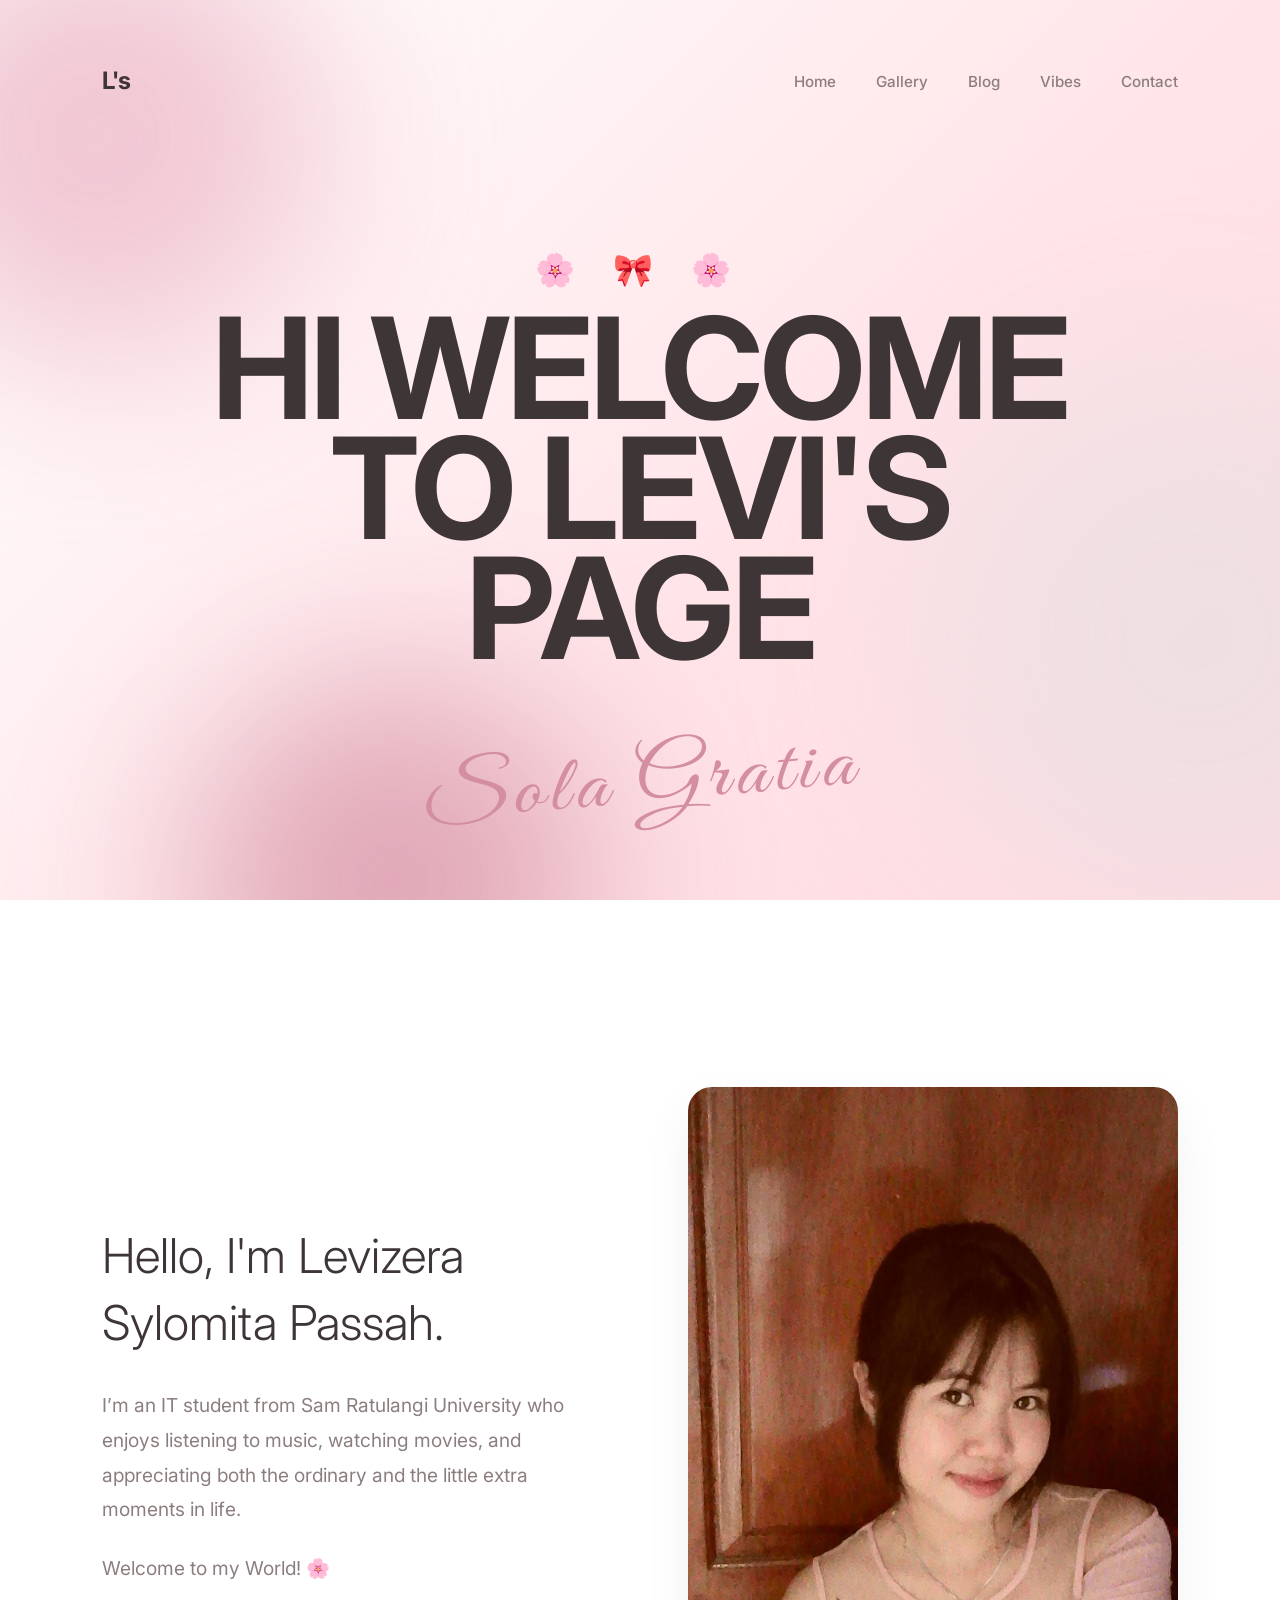
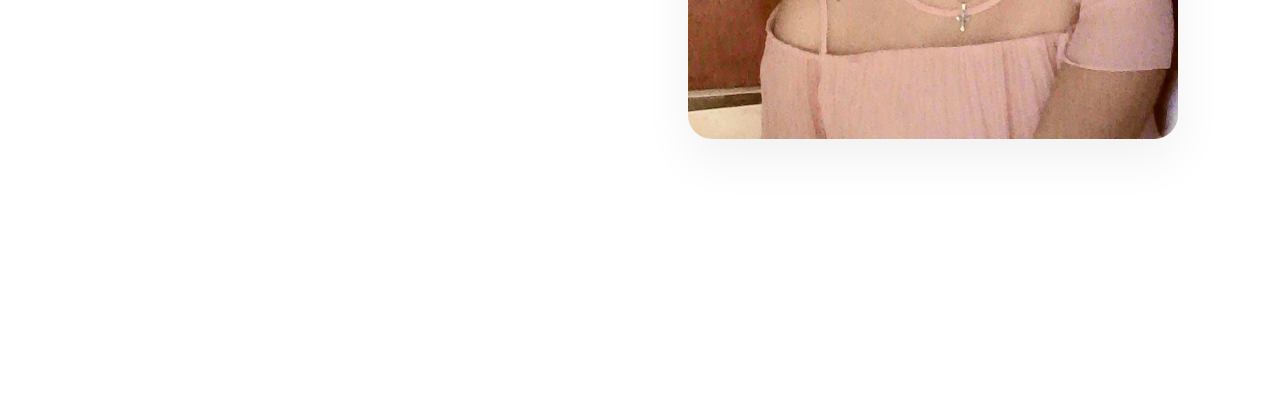
==== index.html @ 73169fa2 "Add files via upload" ====
<!DOCTYPE html>
<html lang="id">
<head>
    <meta charset="UTF-8">
    <meta name="viewport" content="width=device-width, initial-scale=1.0">
    <title>Levizera Syalomita Passah | Home</title>
    <link rel="stylesheet" href="assets/css/style.css">
    <link href="https://fonts.googleapis.com/css2?family=Inter:wght@300;400;700&display=swap" rel="stylesheet">
</head>
<body>
    <div class="bg-animation">
        <div class="blob blob-1"></div>
        <div class="blob blob-2"></div>
        <div class="blob blob-3"></div>
    </div>
    <nav class="navbar">
        <div class="logo">L's</div>
        <ul class="nav-links">
            <li><a href="index.html">Home</a></li>
            <li><a href="gallery.html">Gallery</a></li>
            <li><a href="blog.html">Blog</a></li>
            <li><a href="vibes.html">Vibes</a></li>
            <li><a href="contact.html">Contact</a></li>
        </ul>
    </nav>

    <main class="container">
        <section class="hero">
            <div class="hero-emojis">🌸 🎀 🌸</div>
            <h1 class="massive-title">HI WELCOME<br>TO LEVI'S<br>PAGE</h1>
            <div class="calligraphy-text">Sola Gratia</div>
        </section>

        <section class="about-section fade-in-on-scroll">
            <div class="about-grid">
                <div class="about-text">
                    <h2>Hello, I'm Levizera Sylomita Passah.</h2>
                    <p>I’m an IT student from Sam Ratulangi University who enjoys listening to music, watching movies, and appreciating both the ordinary and the little extra moments in life.</p>
                    <p>Welcome to my World! 🌸</p>
                </div>
                <div class="about-image">
                    <img src="WhatsApp Image 2026-04-26 at 7.04.58 PM.jpeg" alt="Levi's">
                </div>
            </div>
        </section>
    </main>

    <script src="assets/js/script.js"></script>
</body>
</html>
---- assets/css/style.css ----
@import url('https://fonts.googleapis.com/css2?family=Great+Vibes&display=swap');
:root {
    --bg: #FAF6F6;
    --text: #3D3536;
    --muted: #8C7E7F;
    --accent: #EBB2C3;
    --accent-dark: #D48EA2;
    --white: #FFFFFF;
}

* { margin: 0; padding: 0; box-sizing: border-box; }

body {
    font-family: 'Inter', sans-serif;
    color: var(--text);
    line-height: 1.4;
    overflow-x: hidden;
    /* --- INI KODE EFEK PINK BERGERAKNYA --- */
    background: linear-gradient(135deg, #ffffff 0%, #ffe4e8 30%, #ffd1dc 70%, #ffffff 100%);
    background-size: 200% 200%;
    background-attachment: fixed;
    animation: gerakPink 15s ease infinite;
}

/* Animasi untuk menggerakkan gradasi pink */
@keyframes gerakPink {
    0% { background-position: 0% 50%; }
    50% { background-position: 100% 50%; }
    100% { background-position: 0% 50%; }
}

/* NAVIGATION */
.navbar {
    display: flex;
    justify-content: space-between;
    align-items: center;
    padding: 4rem 8%;
}

.logo {
    font-size: 1.5rem;
    font-weight: 700;
    letter-spacing: -1px;
}

.nav-links {
    list-style: none;
    display: flex;
    gap: 2.5rem;
}

.nav-links a {
    text-decoration: none;
    color: var(--muted);
    font-size: 0.95rem;
    font-weight: 500;
    transition: color 0.3s ease;
}

.nav-links a:hover, .nav-links a.active {
    color: var(--text);
}

/* TYPOGRAPHY */
.container { padding: 0 8% 6rem 8%; }

.massive-title {
    font-size: clamp(3.5rem, 10vw, 7.5rem);
    line-height: 0.9;
    font-weight: 400;
    letter-spacing: -4px;
    margin-bottom: 2.5rem;
}

.sub-text {
    font-size: 1.4rem;
    max-width: 650px;
    color: var(--muted);
    margin-bottom: 3.5rem;
}

/* BUTTON */
.btn {
    display: inline-block;
    padding: 1.2rem 3rem;
    background-color: var(--text);
    color: var(--white);
    text-decoration: none;
    border-radius: 100px;
    font-weight: 600;
    border: none;
    cursor: pointer;
    transition: all 0.4s ease;
}

.btn:hover {
    background-color: var(--accent);
    transform: translateY(-5px);
}

/* BLOG GRID */
.grid {
    display: grid;
    grid-template-columns: repeat(auto-fit, minmax(320px, 1fr));
    gap: 5rem;
    margin-top: 4rem;
}

.card {
    border-top: 1px solid rgba(0,0,0,0.1);
    padding-top: 2rem;
}

.card span {
    font-size: 0.8rem;
    color: var(--accent-dark);
    font-weight: 700;
    text-transform: uppercase;
}

.card h3 {
    font-size: 1.8rem;
    margin: 1.2rem 0;
    font-weight: 500;
}

.read-link {
    text-decoration: none;
    font-weight: 600;
    color: var(--text);
    font-size: 0.9rem;
}

/* GALLERY */
.gallery-grid {
    display: grid;
    grid-template-columns: repeat(2, 1fr);
    gap: 20px;
}

.gallery-item img {
    width: 100%;
    height: auto;
    border-radius: 4px;
    transition: opacity 0.4s ease;
}

.gallery-item img:hover { opacity: 0.8; }

/* FORM */
.contact-section { max-width: 700px; }

input, textarea {
    width: 100%;
    padding: 1.5rem 0;
    background: transparent;
    border: none;
    border-bottom: 1px solid rgba(0,0,0,0.1);
    font-family: inherit;
    font-size: 1.2rem;
    margin-bottom: 2.5rem;
    outline: none;
}

input:focus, textarea:focus { border-bottom-color: var(--accent); }

#status { margin-top: 1rem; font-weight: 600; color: var(--accent-dark); }

@media (max-width: 768px) {
    .navbar { flex-direction: column; gap: 2rem; padding: 2rem 8%; }
    .massive-title { letter-spacing: -2px; }
    .gallery-grid { grid-template-columns: 1fr; }
}

/* --- INTERACTIVE BACKGROUND EFFECT --- */
.bg-animation {
    position: fixed;
    top: 0;
    left: 0;
    width: 100vw;
    height: 100vh;
    z-index: -1; 
    overflow: hidden;
    background-color: transparent; /* Diganti transparan agar gradasi pink di body terlihat */
}

/* Bentuk dasar cahayanya */
.blob {
    position: absolute;
    filter: blur(90px); 
    opacity: 0.7;
    border-radius: 50%;
    transition: transform 0.1s ease-out; 
}

/* Pengaturan warna dan posisi awal masing-masing cahaya */
.blob-1 {
    width: 450px;
    height: 450px;
    background: #EBB2C3; 
    top: -10%;
    left: -10%;
}

.blob-2 {
    width: 550px;
    height: 550px;
    background: #EAE0E2; 
    top: 40%;
    right: -15%;
}

.blob-3 {
    width: 400px;
    height: 400px;
    background: #D48EA2; 
    bottom: -20%;
    left: 15%;
}

/* --- UPDATE HERO SECTION --- */
.hero {
    min-height: 85vh; 
    display: flex;
    flex-direction: column;
    justify-content: center;
    align-items: center;
    text-align: center;
}

.hero-emojis {
    font-size: 2rem;
    letter-spacing: 15px;
    margin-bottom: 1rem;
    animation: float 3s ease-in-out infinite; 
}

@keyframes float {
    0% { transform: translateY(0px); }
    50% { transform: translateY(-10px); }
    100% { transform: translateY(0px); }
}

h1.massive-title {
    font-size: clamp(3rem, 11vw, 9rem);
    line-height: 0.85;
    font-weight: 700;
    letter-spacing: -3px;
    margin-bottom: 2rem; 
    text-transform: uppercase;
}

.calligraphy-text {
    font-family: 'Great Vibes', cursive;
    font-size: clamp(3.5rem, 6vw, 6rem); 
    color: var(--accent-dark);
    margin-top: 2rem; 
    letter-spacing: 5px; 
    transform: rotate(-5deg) scaleX(1.2); 
}

/* --- ABOUT SECTION (SCROLL) --- */
.about-section {
    padding: 10rem 0;
}

.about-grid {
    display: grid;
    grid-template-columns: 1fr 1fr;
    gap: 6rem;
    align-items: center;
}

.about-text h2 {
    font-size: 3rem;
    font-weight: 300;
    margin-bottom: 2rem;
    color: var(--text);
}

.about-text p {
    font-size: 1.2rem;
    color: var(--muted);
    margin-bottom: 1.5rem;
    line-height: 1.8;
}

.about-image img {
    width: 100%;
    border-radius: 24px;
    box-shadow: 0 20px 50px rgba(0,0,0,0.06);
    transition: transform 0.5s ease;
}

.about-image img:hover {
    transform: translateY(-15px);
}

/* Animasi Muncul Saat Scroll */
.fade-in-on-scroll {
    opacity: 0;
    transform: translateY(50px);
    transition: opacity 1s ease-out, transform 1s ease-out;
}

.fade-in-on-scroll.appear {
    opacity: 1;
    transform: translateY(0);
}

/* Responsive buat HP */
@media (max-width: 768px) {
    .about-grid { grid-template-columns: 1fr; gap: 3rem; }
    h1.massive-title { line-height: 1; }
}

/* --- ARTICLE READING PAGE --- */
.article-header {
    margin-bottom: 4rem;
}

.article-header .massive-title {
    font-size: clamp(2.5rem, 6vw, 5rem); 
    letter-spacing: -2px;
}

.article-content {
    max-width: 800px; 
    font-size: 1.15rem;
    line-height: 1.8;
    color: var(--text);
}

.article-content p {
    margin-bottom: 2rem;
}

.article-content img {
    width: 100%;
    border-radius: 16px;
    margin: 2rem 0;
    box-shadow: 0 10px 30px rgba(0,0,0,0.05);
}

.back-link {
    display: inline-block;
    margin-bottom: 2rem;
    font-weight: 600;
    color: var(--accent-dark);
    text-decoration: none;
    transition: var(--transition);
}

.back-link:hover {
    color: var(--text);
    transform: translateX(-5px);
}

/* --- DIRECT CONTACT SECTION --- */
.direct-contact {
    margin-bottom: 5rem;
    border-bottom: 1px solid rgba(0,0,0,0.05);
    padding-bottom: 4rem;
}

.big-email {
    display: inline-block;
    font-size: clamp(2rem, 5vw, 4rem); 
    font-weight: 300;
    color: var(--text);
    text-decoration: none;
    margin: 1rem 0 3rem 0;
    transition: var(--transition);
}

.big-email:hover {
    color: var(--accent-dark);
    letter-spacing: 1px;
}

.social-links {
    display: flex;
    gap: 2rem;
}

.social-links a {
    text-decoration: none;
    font-weight: 600;
    font-size: 1.1rem;
    color: var(--muted);
    text-transform: uppercase;
    letter-spacing: 1px;
    transition: var(--transition);
}

.social-links a:hover {
    color: var(--accent-dark);
    transform: translateY(-3px);
}

.form-title {
    font-size: 1.2rem;
    font-weight: 600;
    margin-bottom: 2rem;
    color: var(--text);
}

/* --- VIBES & FAVORITES PAGE --- */
.vibes-section {
    margin-top: 3rem;
    margin-bottom: 5rem;
}

.section-title-small {
    font-size: 2rem;
    font-weight: 500;
    margin-bottom: 2rem;
    color: var(--text);
    border-bottom: 1px solid rgba(0,0,0,0.05);
    padding-bottom: 1rem;
}

.spotify-grid {
    display: grid;
    grid-template-columns: repeat(auto-fit, minmax(300px, 1fr));
    gap: 2rem;
}

.movie-grid {
    display: grid;
    grid-template-columns: repeat(auto-fit, minmax(200px, 1fr));
    gap: 2.5rem;
}

.movie-card img {
    width: 100%;
    border-radius: 16px;
    aspect-ratio: 2/3;
    object-fit: cover;
    margin-bottom: 1rem;
    box-shadow: 0 10px 20px rgba(0,0,0,0.08);
    transition: all 0.4s ease;
}

.movie-card img:hover {
    transform: translateY(-10px);
    box-shadow: 0 15px 30px rgba(0,0,0,0.15);
}

.movie-card h3 {
    font-size: 1.2rem;
    margin-bottom: 0.2rem;
    color: var(--text);
}

.movie-card p {
    font-size: 0.9rem;
    color: var(--muted);
}
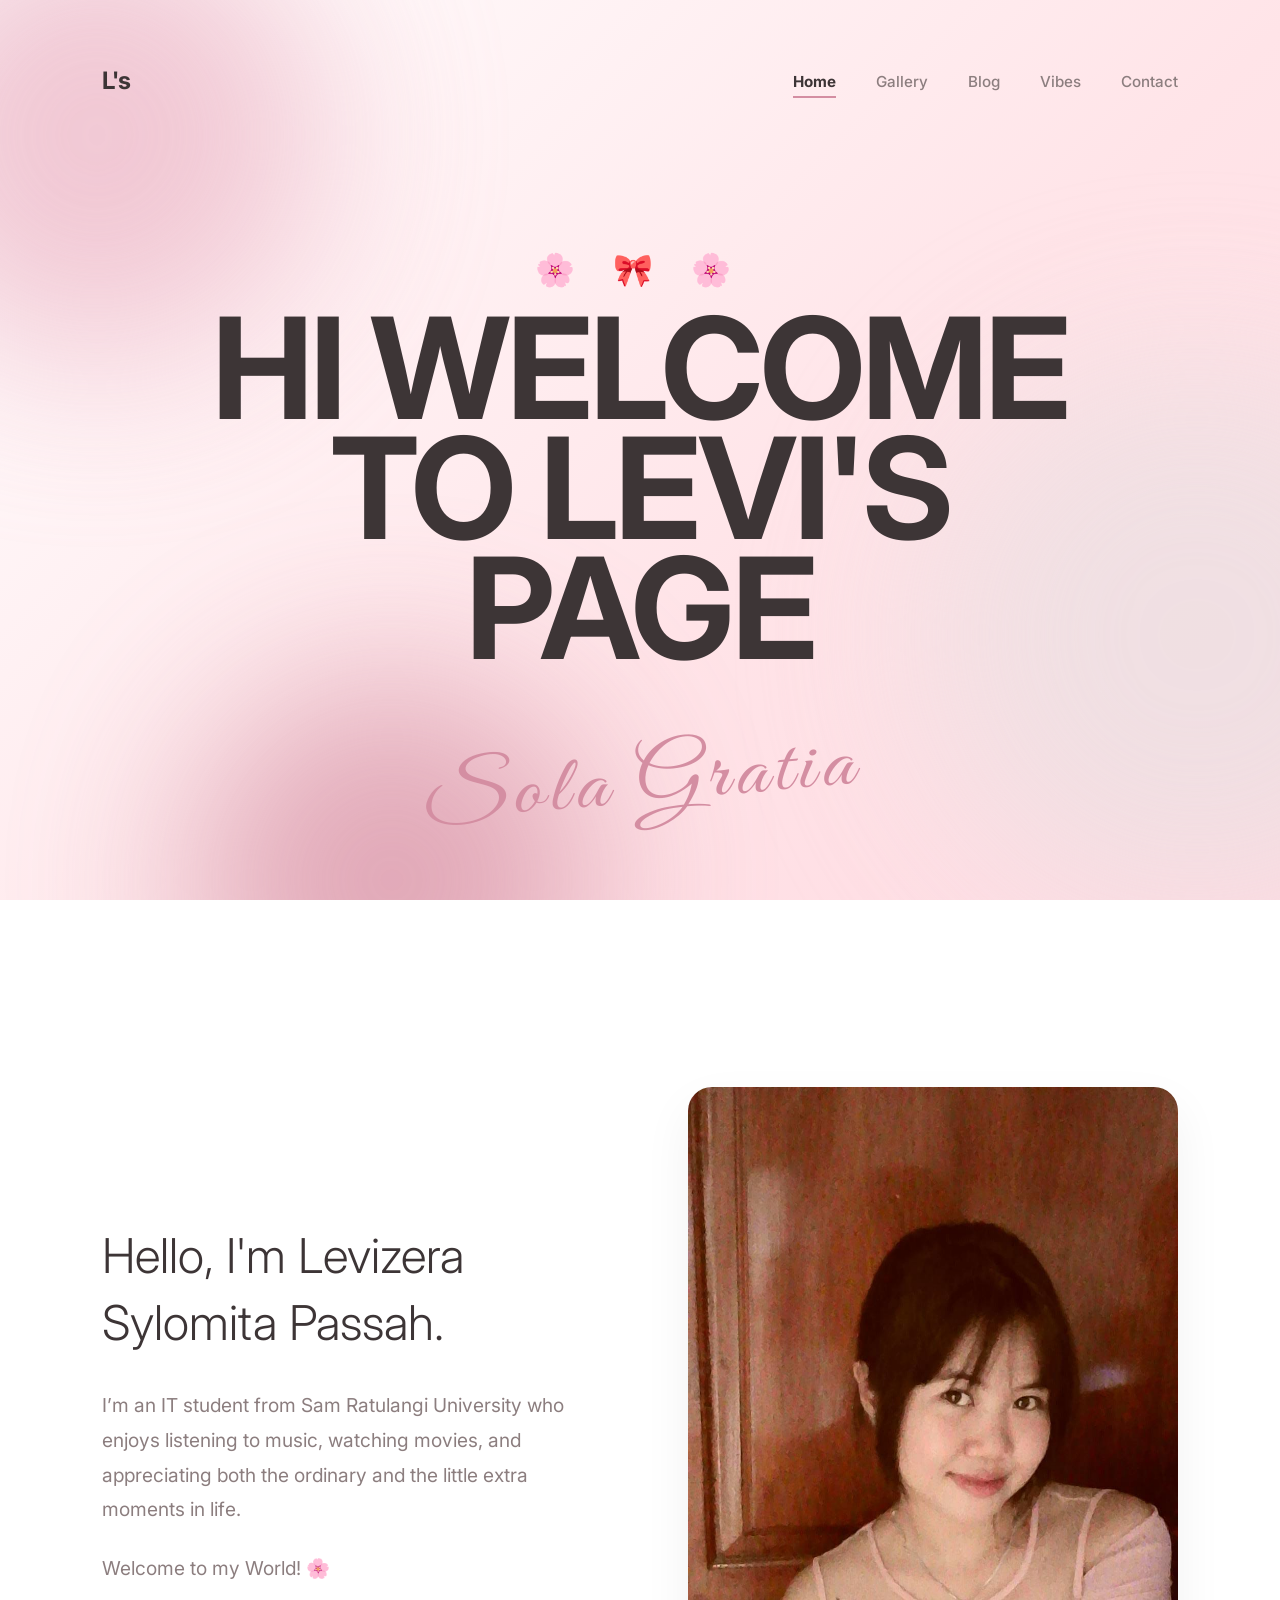
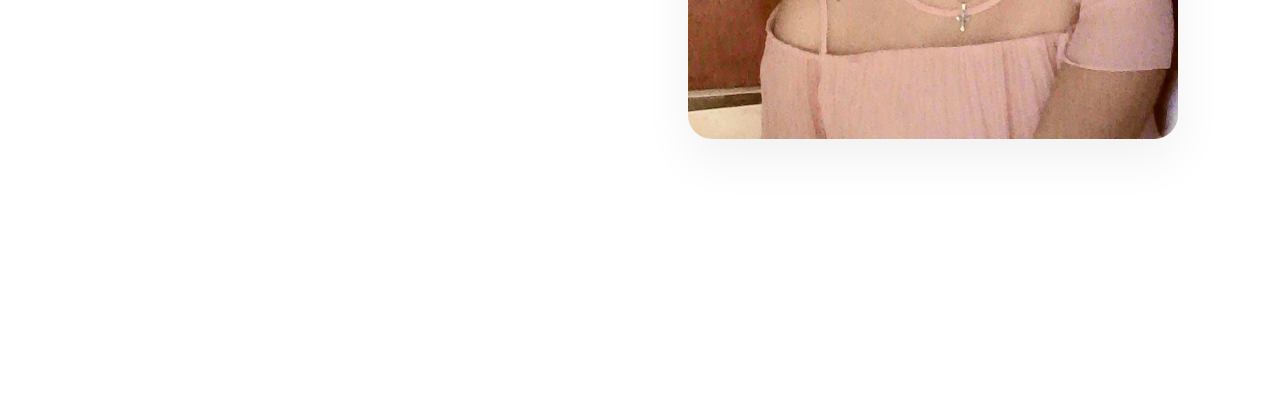
==== commit a2841378: "index.html" ====
--- a/index.html
+++ b/index.html
@@ -15,8 +15,8 @@
     </div>
     <nav class="navbar">
         <div class="logo">L's</div>
-        <ul class="nav-links">
-            <li><a href="index.html">Home</a></li>
+     <ul class="nav-links">
+            <li><a href="index.html" class="active">Home</a></li>
             <li><a href="gallery.html">Gallery</a></li>
             <li><a href="blog.html">Blog</a></li>
             <li><a href="vibes.html">Vibes</a></li>
@@ -47,4 +47,4 @@
 
     <script src="assets/js/script.js"></script>
 </body>
-</html>+</html>
--- a/assets/css/style.css
+++ b/assets/css/style.css
@@ -57,8 +57,16 @@
     transition: color 0.3s ease;
 }
 
-.nav-links a:hover, .nav-links a.active {
-    color: var(--text);
+.nav-links a:hover {
+    color: var(--text);
+}
+
+/* Ini desain khusus untuk menu yang sedang aktif */
+.nav-links a.active {
+    color: var(--text);
+    font-weight: 700; /* Bikin tulisannya jadi tebal */
+    border-bottom: 2px solid var(--accent-dark); /* Kasih garis bawah estetik */
+    padding-bottom: 5px; /* Jarak antara teks dan garis bawah */
 }
 
 /* TYPOGRAPHY */
@@ -456,4 +464,4 @@
 .movie-card p {
     font-size: 0.9rem;
     color: var(--muted);
-}+}
